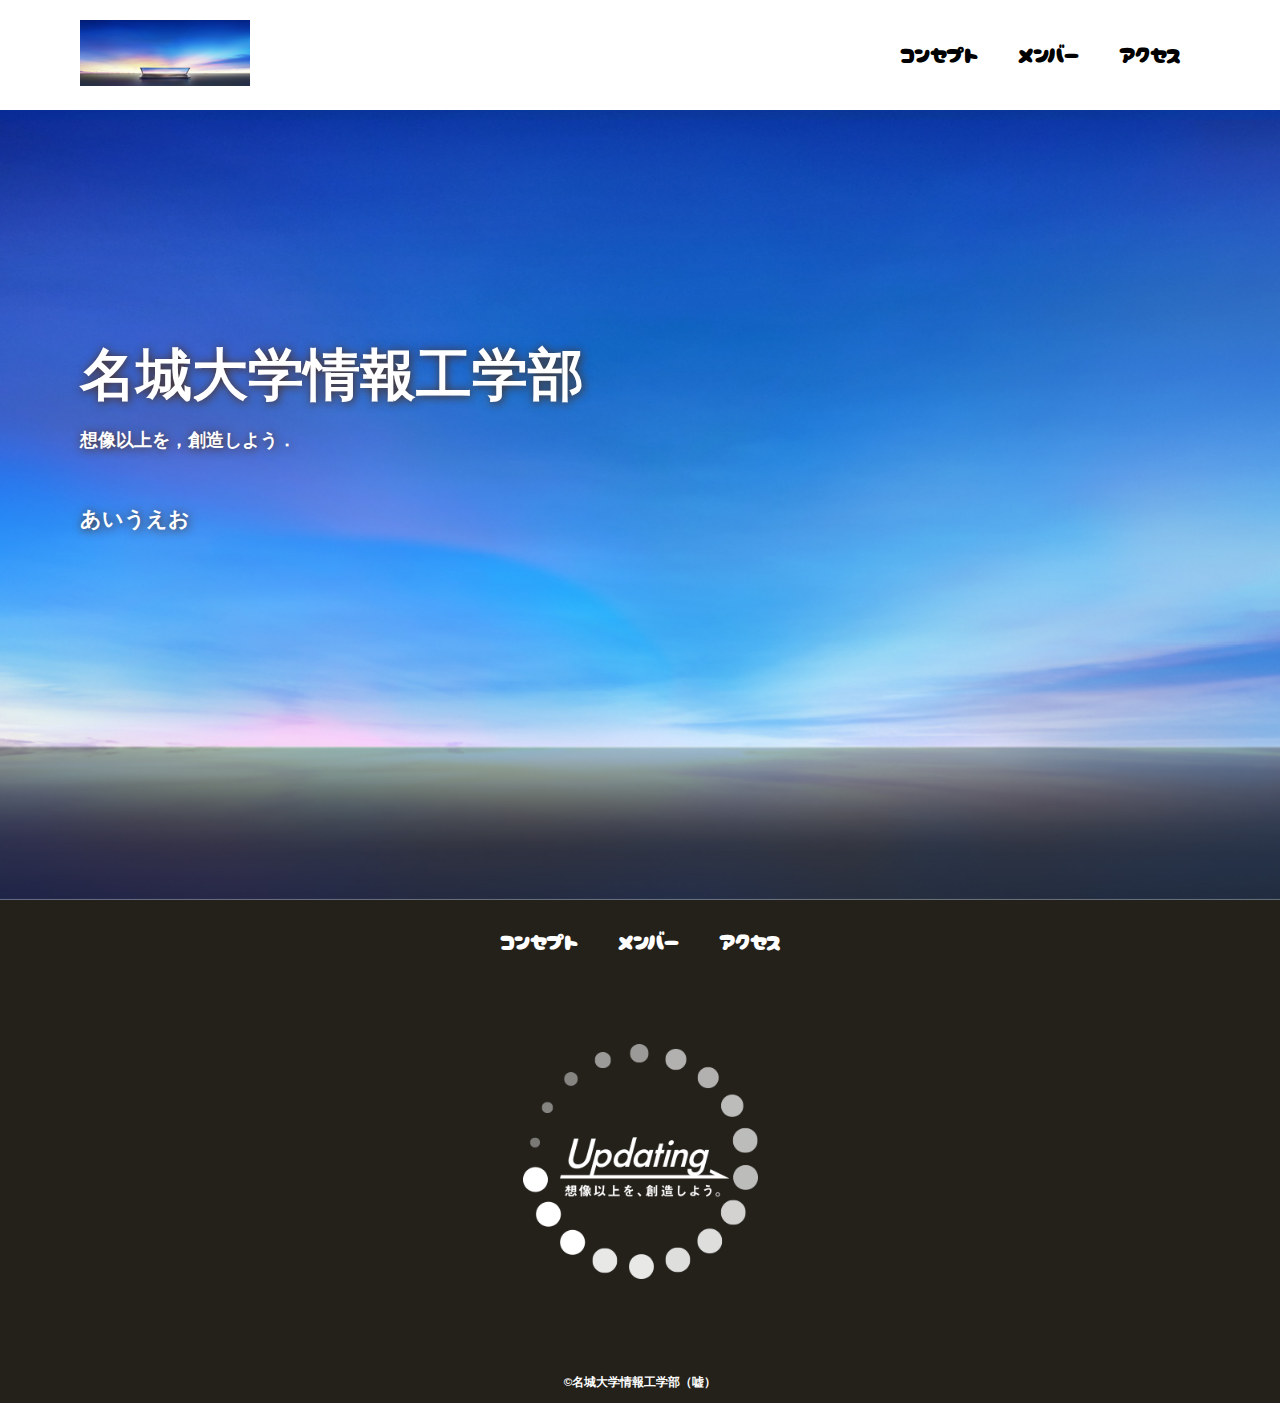
==== index.html @ ea2be7eb "index.html等を編集" ====
<!DOCTYPE html>
<html>
    <head>
        <meta charset="UTF-8">
        <title>名城大学情報工学部非公式HP</title>
        <meta name="description" content="名城大学情報工学部公式Webサイト">
        <meta name="viewport" content="width=device-width">
        <script src="js/toggle-menu.js"></script>
        <link href="css/index.css" rel="stylesheet">
        <link rel="preconnect" href="https://fonts.googleapis.com">
        <link rel="preconnect" href="https://fonts.gstatic.com" crossorigin>
        <link href="https://fonts.googleapis.com/css2?family=Cherry+Bomb+One&display=swap" rel="stylesheet">
    </head>
    <body>
        <!--header ここから-->
        <header class="header">
            <div class="header-inner">
                <a class="header-logo" href="index.html">
                    <img src="images/common/logo.png" alt="ロゴ">
                </a>
                <button class="toggle-menu-button"></button>
                <div class="header-site-menu">
                    <nav class="site-menu">
                        <ul>
                            <li><a href="concept.html">コンセプト</a></li>
                            <li><a href="members.html">メンバー</a></li>
                            <li><a href="access.html">アクセス</a></li>      
                        </ul>
                    </nav>
                </div>
            </div>
        </header>
        <!--header ここまで-->
        <!--main ここから-->
        <main class="main">
            <div class="first-view">
                <div class="first-view-text">
                    <h1>名城大学情報工学部</h1>
                    <p>想像以上を，創造しよう．</p>
                    <div class="lead">
                        あいうえお
                    </div>
                </div>
            </div>
        </main>
        <!--main ここまで-->
        <!--footer ここから-->
        <footer class="footer">            
            <nav class="site-menu">
                <ul>
                    <li><a href="concept.html">コンセプト</a></li>
                    <li><a href="members.html">メンバー</a></li>
                    <li><a href="access.html">アクセス</a></li>      
                </ul>
            </nav>
            <a class="footer-logo" href="index.html">
                <img src="images/common/logo_footer.png" alt="ロゴ">
            </a>
            <p class="copyright"><small>&copy;名城大学情報工学部（嘘）</small></p>
        </footer>
        <!--footer ここまで-->
    </body>
</html>
---- css/index.css ----
@charset "utf-8";

.first-view {
    height: calc(100vh - 110px);
    background-image: url(../images/index/bg_main.jpg);
    background-repeat: no-repeat;
    background-position: center center;
    background-size: cover;
    display: flex;
    align-items: center;
}

.first-view-text {
    width: 100%;
    max-width: 1200px;
    margin-left: auto;
    margin-right: auto;
    padding-left: 40px;
    padding-bottom: 80px;
    color: #ffffff;
    font-weight: bold;
    text-shadow: 1px 1px 10px #4b2c14;
}

.first-view-text h1 {
    font-family: 'Monrserrat', sans-serif;
    font-size: 56px;
    line-height: 72px;
}

.first-view-text p {
    font-size: 18px;
    margin-top: 20px;
}

.lead{
    max-width: 1200px;
    margin: 60px auto;
    
}

*,
::before,
::after {
    padding: 0;
    margin: 0;
    box-sizing: border-box;
}

ul, ol {
    list-style: none;
}

a {
    color: inherit;
    text-decoration: none;
}

body {
    font-family: sans-serif;
    font-size: 16pt;
    color: #000000;
    line-height: 1;
    background-color: #ffffff;
}

img {
    max-width: 100%;
}

.header-inner {
    max-width: 1200px;
    height: 110px;
    margin-left: auto;
    margin-right: auto;
    padding-left: 40px;
    padding-right: 40px;
    display: flex;
    justify-content: space-between;
    align-items: center;
}

.toggle-menu-button {
    display: none;
}

.header-logo {
    display: block;
    width: 170px;
}

.site-menu ul {
    display: flex;
}

.site-menu ul li {
    margin-left: 20px;
    margin-right: 20px;
}

.site-menu ul li a {
    font-family: 'Cherry Bomb One', cursive;
}

@media (max-width: 800px){
    .site-menu ul{
        display: block;
        text-align: center;
    }

    .site-menu li {
        margin-top: 20px;
    }

    .header {
        position: fixed;
        top: 0;
        left: 0;
        right: 0;
        background-color: #ffffff;
        height: 50px;
        box-shadow: 0 3px 6px rgba(0, 0, 0.1);
    }

    .header-inner {
        padding-left: 20px;
        padding-right: 20px;
        height: 100%;
    }

    .header-logo {
        width: 100px;
    }

    .main {
        padding-top: 50px;
    }

    .footer-logo {
        margin-top: 60px;
    }

    .copyright {
        margin-top: 50px;
    }
}

.footer {
    color: #ffffff;
    background-color: #24211b;
    padding-top: 30px;
    padding-bottom: 15px;
    display: flex;
    flex-direction: column;
    align-items: center;
}

.footer-logo {
    display: block;
    width: 235px;
    margin-top: 90px;
}

.copyright {
    font-size: 14px;
    font-weight: bold;
    margin-top: 90px;
}
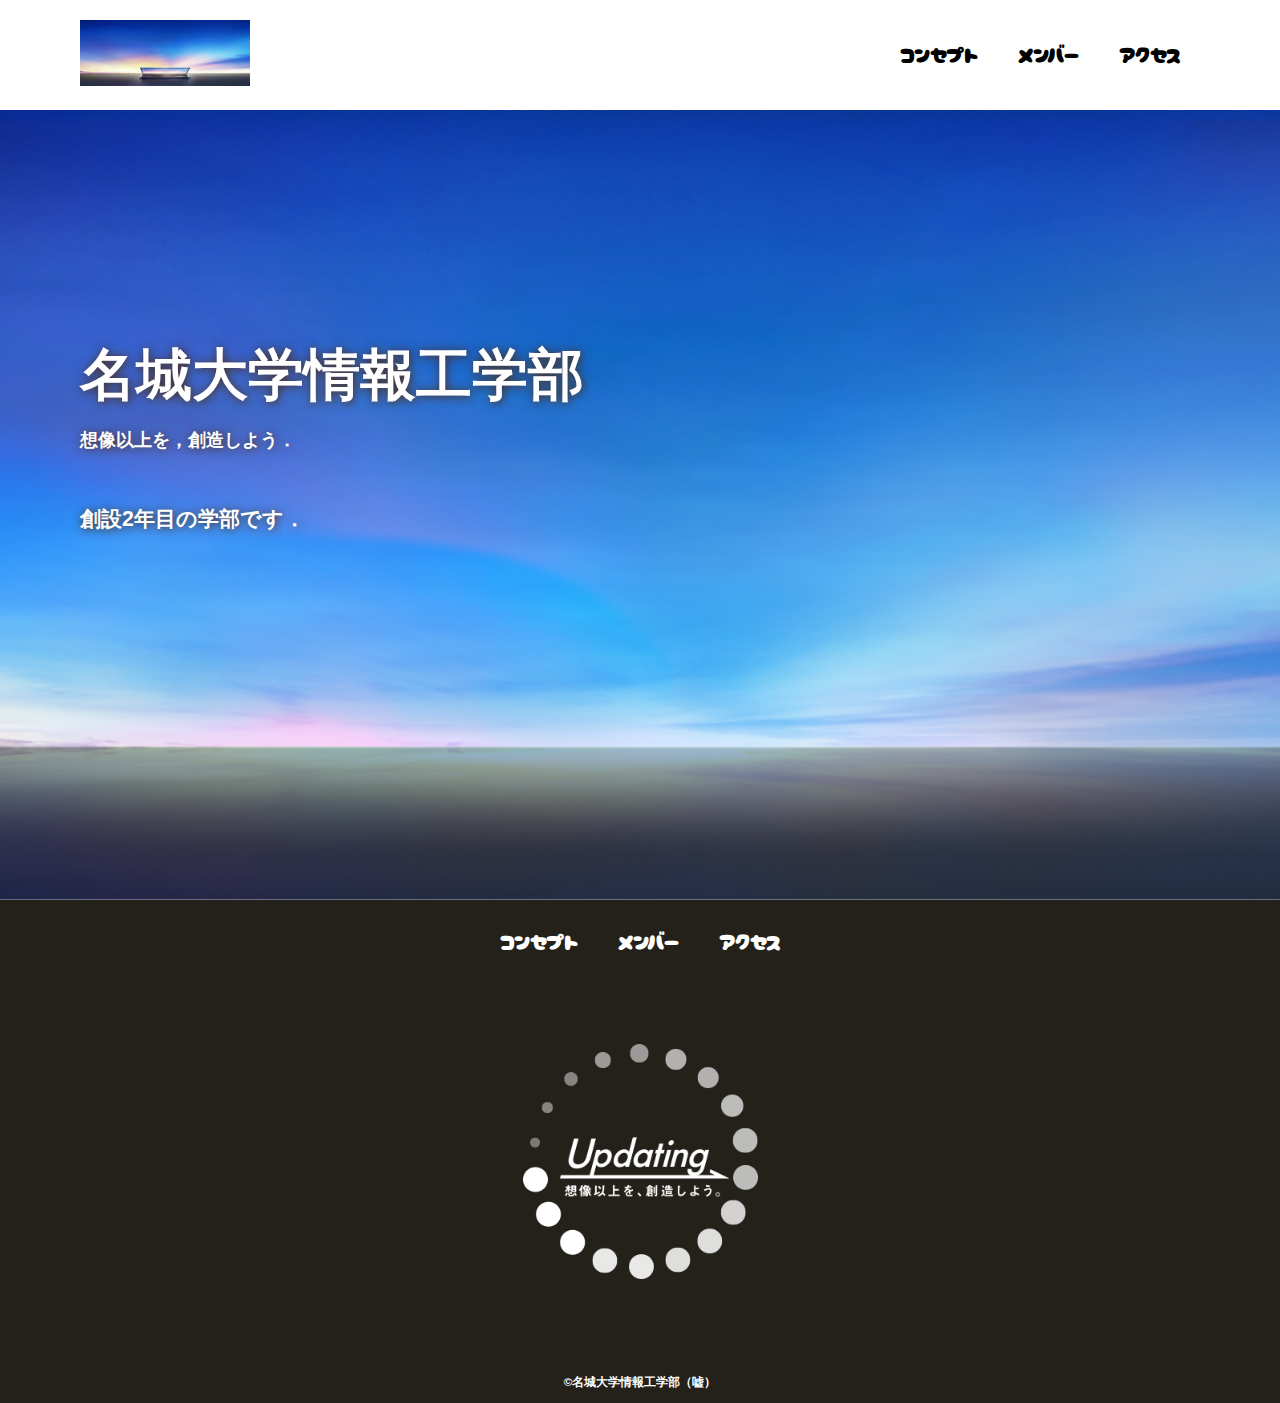
==== commit 90b0e366: "Update index.html" ====
--- a/index.html
+++ b/index.html
@@ -38,7 +38,7 @@
                     <h1>名城大学情報工学部</h1>
                     <p>想像以上を，創造しよう．</p>
                     <div class="lead">
-                        あいうえお
+                        創設2年目の学部です．
                     </div>
                 </div>
             </div>
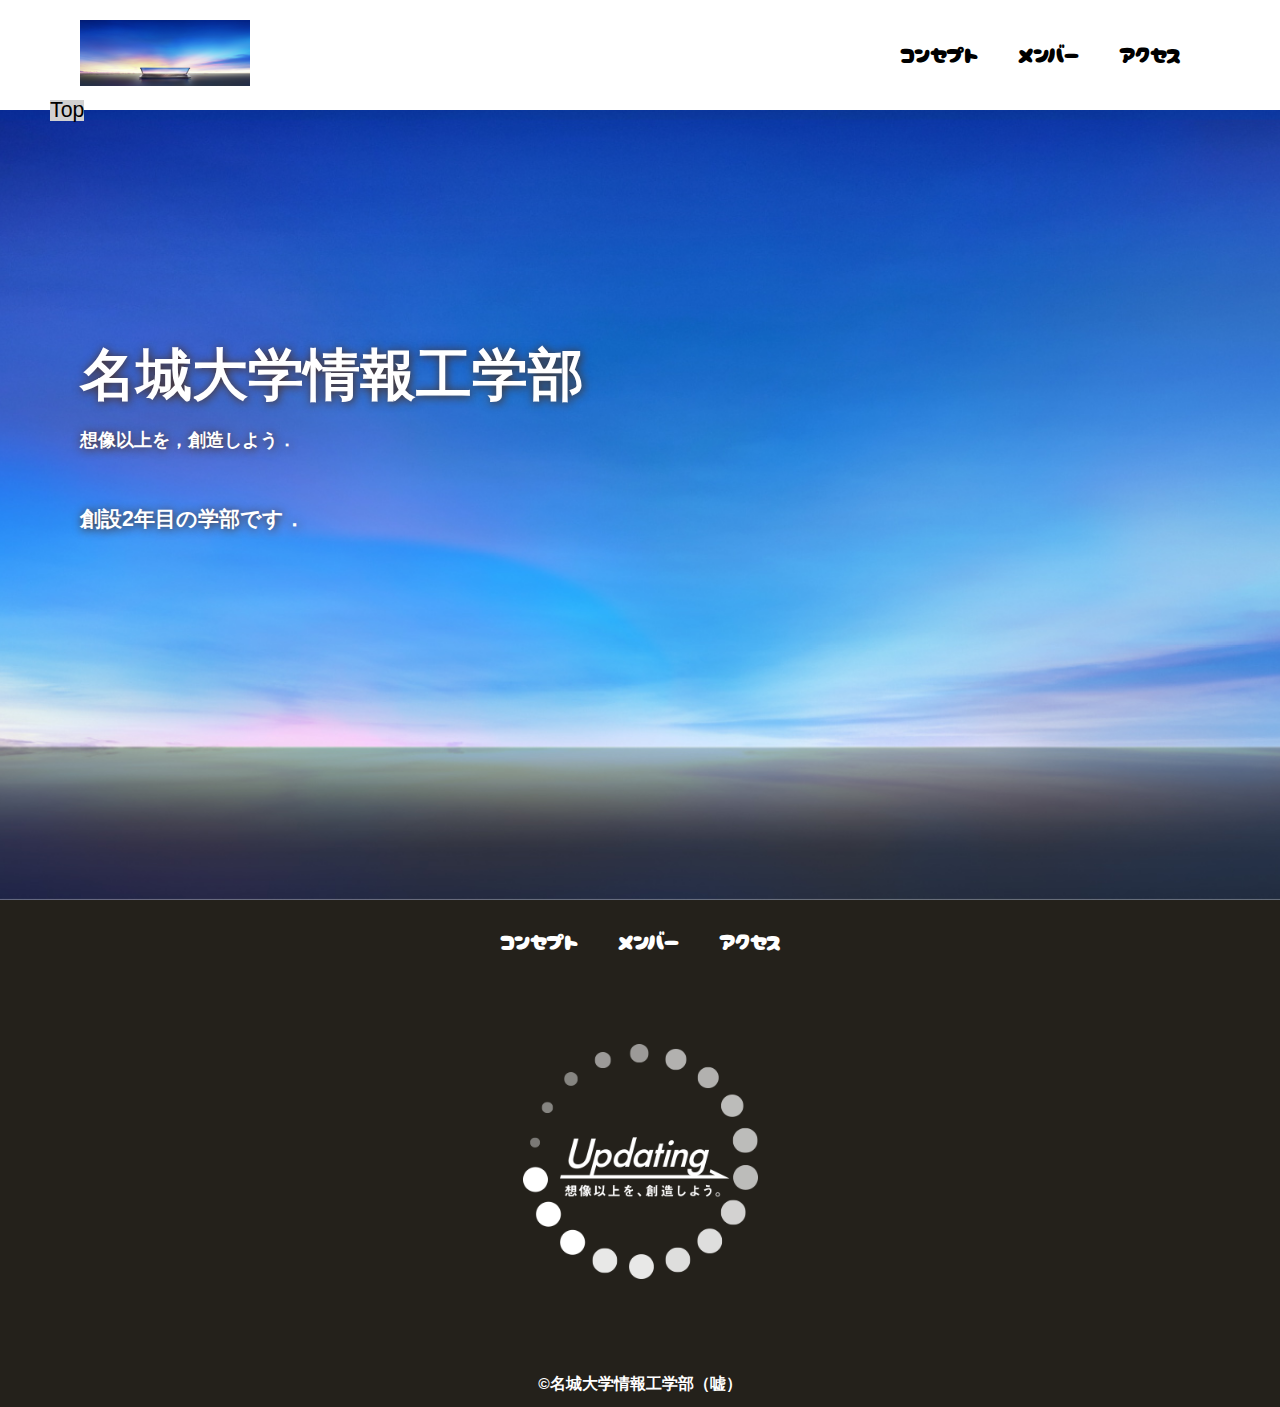
==== commit eae9d02b: "ハンバーガーメニュー及びフローティングメニューの作成" ====
--- a/index.html
+++ b/index.html
@@ -5,7 +5,8 @@
         <title>名城大学情報工学部非公式HP</title>
         <meta name="description" content="名城大学情報工学部公式Webサイト">
         <meta name="viewport" content="width=device-width">
-        <script src="js/toggle-menu.js"></script>
+        <script src="https://ajax.googleapis.com/ajax/libs/jquery/1.11.0/jquery.min.js"></script>
+        <script src="js/script.js"></script>
         <link href="css/index.css" rel="stylesheet">
         <link rel="preconnect" href="https://fonts.googleapis.com">
         <link rel="preconnect" href="https://fonts.gstatic.com" crossorigin>
@@ -33,6 +34,11 @@
         <!--header ここまで-->
         <!--main ここから-->
         <main class="main">
+            <nav class="floating">
+                <ul>
+                    <li><a href="#">Top</a></li>
+                </ul>
+            </nav>
             <div class="first-view">
                 <div class="first-view-text">
                     <h1>名城大学情報工学部</h1>
--- a/css/index.css
+++ b/css/index.css
@@ -1,4 +1,11 @@
 @charset "utf-8";
+
+nav.floating {
+    position:absolute;
+    top: 100px;
+    left: 50px;
+    background-color: #d0d0d0;
+}
 
 .first-view {
     height: calc(100vh - 110px);
@@ -23,7 +30,7 @@
 }
 
 .first-view-text h1 {
-    font-family: 'Monrserrat', sans-serif;
+    font-family: 'Montserrat', sans-serif;
     font-size: 56px;
     line-height: 72px;
 }
@@ -33,10 +40,9 @@
     margin-top: 20px;
 }
 
-.lead{
+.lead {
     max-width: 1200px;
     margin: 60px auto;
-    
 }
 
 *,
@@ -102,8 +108,8 @@
     font-family: 'Cherry Bomb One', cursive;
 }
 
-@media (max-width: 800px){
-    .site-menu ul{
+@media (max-width: 800px) {
+    .site-menu ul {
         display: block;
         text-align: center;
     }
@@ -119,21 +125,39 @@
         right: 0;
         background-color: #ffffff;
         height: 50px;
-        box-shadow: 0 3px 6px rgba(0, 0, 0.1);
+        z-index: 10;
+        box-shadow: 0 3px 6px rgba(0, 0, 0, 0.1);
     }
 
     .header-inner {
         padding-left: 20px;
         padding-right: 20px;
         height: 100%;
+        position: relative;
     }
 
     .header-logo {
         width: 100px;
     }
 
+    .header-site-menu {
+        position: absolute;
+        top: 100%;
+        left: 0;
+        right: 0;
+        color: #ffffff;
+        background-color: #736e62;
+        padding-top: 30px;
+        padding-bottom: 50px;
+        display: none;
+    }
+
+    .header-site-menu.is-show {
+        display: block;
+    }
+
     .main {
-        padding-top: 50px;
+        padding-top: 50px;;
     }
 
     .footer-logo {
@@ -142,6 +166,20 @@
 
     .copyright {
         margin-top: 50px;
+    }
+
+    .toggle-menu-button {
+        display: block;
+        width: 44px;
+        height: 34px;
+        background-image: url(../images/common/icon-menu.png);
+        background-size: 50%;
+        background-position: center;
+        background-repeat: no-repeat;
+        background-color: transparent;
+        border: none;
+        border-radius: 0;
+        outline: none;
     }
 }
 
@@ -162,7 +200,7 @@
 }
 
 .copyright {
-    font-size: 14px;
+    font-size: 14pt;
     font-weight: bold;
     margin-top: 90px;
 }